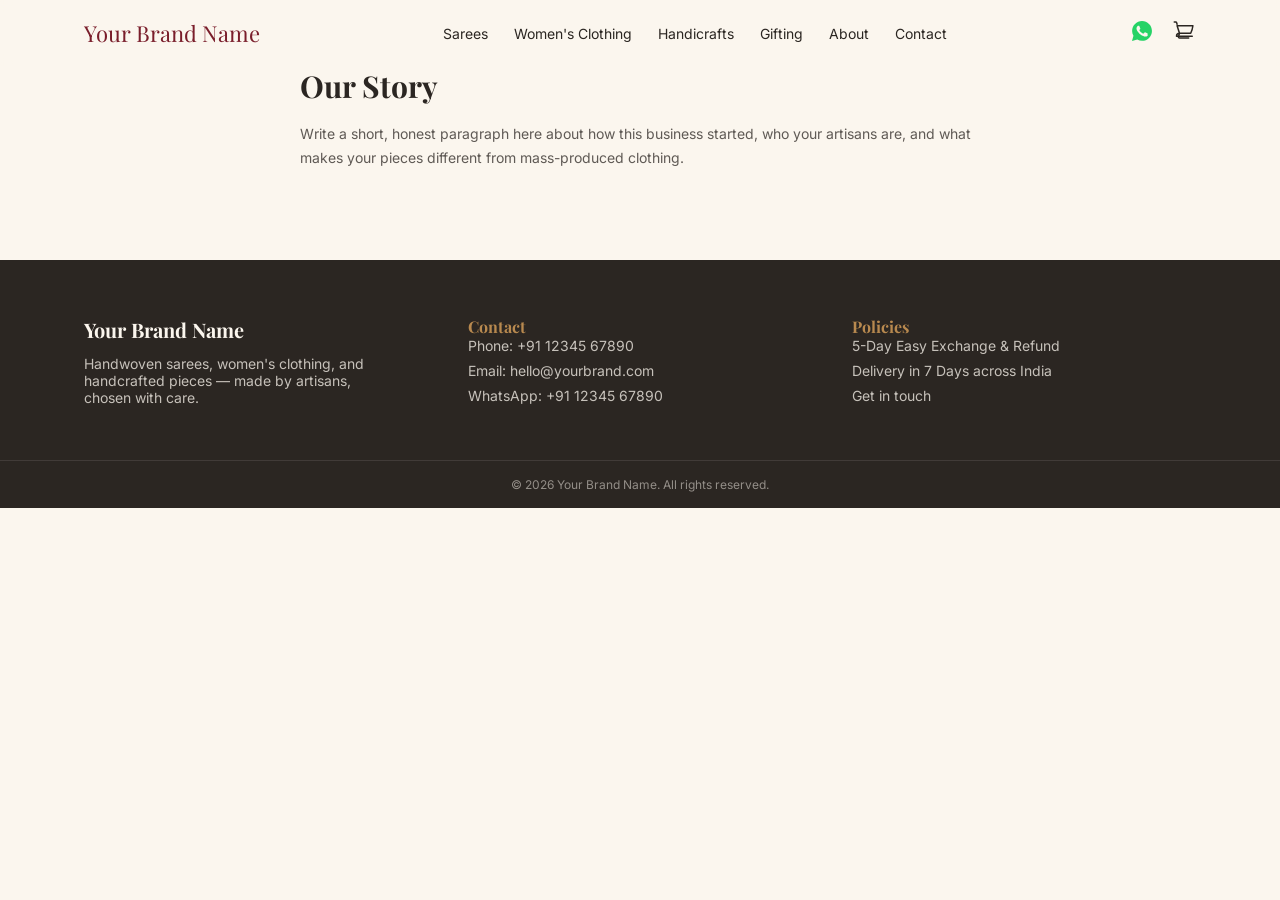
==== about.html @ b7d6f7a0 "Add files via upload" ====
<!DOCTYPE html>
<html lang="en">
<head>
<meta charset="UTF-8" />
<meta name="viewport" content="width=device-width, initial-scale=1.0" />
<title>About | Your Brand Name</title>
<link rel="stylesheet" href="styles.css" />
</head>
<body>

<header id="site-header">
  <div class="container header-inner">
    <a href="index.html" class="brand heading">Your Brand Name</a>
    <nav class="main-nav">
      <a href="sarees.html">Sarees</a>
      <a href="womens-clothing.html">Women's Clothing</a>
      <a href="handicrafts.html">Handicrafts</a>
      <a href="gifting.html">Gifting</a>
      <a href="about.html">About</a>
      <a href="contact.html">Contact</a>
    </nav>
    <div class="header-icons">
      <a class="icon-btn whatsapp" href="https://wa.me/911234567890" target="_blank" rel="noopener" aria-label="Chat on WhatsApp">
        <svg viewBox="0 0 24 24" fill="currentColor"><path d="M12.04 2C6.58 2 2.13 6.45 2.13 11.91c0 1.75.46 3.45 1.32 4.95L2 22l5.29-1.39a9.9 9.9 0 0 0 4.75 1.21h.01c5.46 0 9.9-4.45 9.9-9.91C21.95 6.45 17.5 2 12.04 2Zm5.8 14.14c-.24.68-1.4 1.3-1.93 1.38-.49.08-1.1.11-1.78-.11-.41-.13-.94-.3-1.62-.6-2.85-1.23-4.71-4.09-4.85-4.28-.14-.19-1.16-1.54-1.16-2.94s.73-2.09.99-2.37c.26-.29.56-.36.75-.36h.54c.17 0 .4-.06.63.48.24.56.79 1.94.86 2.08.07.14.11.3.02.49-.09.19-.14.3-.28.46-.14.16-.29.36-.42.48-.14.14-.28.29-.12.57.16.28.7 1.15 1.5 1.86 1.03.92 1.9 1.2 2.18 1.34.28.14.44.11.6-.07.16-.18.68-.79.87-1.06.19-.27.37-.22.62-.13.26.09 1.63.77 1.91.91.28.14.46.21.53.33.07.12.07.68-.17 1.36Z"/></svg>
      </a>
      <a class="icon-btn" href="cart.html" aria-label="Cart" style="position:relative;">
        <svg viewBox="0 0 24 24" fill="none" stroke="currentColor" stroke-width="1.5"><path stroke-linecap="round" stroke-linejoin="round" d="M2.25 3h1.386c.51 0 .955.343 1.087.835l.383 1.437M7.5 14.25a3 3 0 00-3 3h15.75m-12.75-3h11.218c1.121-2.3 1.876-4.865 2.182-7.5H5.106M7.5 14.25L5.106 6.75M7.5 14.25l-1.06 3.53a1 1 0 00.964 1.22h9.29m-9.29 0h9.29"/></svg>
        <span id="cart-badge" class="cart-badge" style="display:none;">0</span>
      </a>
      <button class="menu-toggle" id="menu-toggle" aria-label="Toggle menu">
        <svg viewBox="0 0 24 24" fill="none" stroke="currentColor" width="24" height="24"><path stroke-linecap="round" stroke-width="1.5" d="M4 6h16M4 12h16M4 18h16"/></svg>
      </button>
    </div>
  </div>
  <nav class="mobile-nav" id="mobile-nav">
    <a href="sarees.html">Sarees</a>
    <a href="womens-clothing.html">Women's Clothing</a>
    <a href="handicrafts.html">Handicrafts</a>
    <a href="gifting.html">Gifting</a>
    <a href="about.html">About</a>
    <a href="contact.html">Contact</a>
  </nav>
</header>

<main class="container page-section" style="max-width:720px;">
  <div class="fade-in">
    <h1 class="section-heading">Our Story</h1>
    <!-- TODO: replace with your real story — where you source from, who makes the pieces, why you started this business -->
    <p style="margin-top:16px; font-size:14px; line-height:1.7; color:rgba(43,38,34,0.75);">
      Write a short, honest paragraph here about how this business started, who your artisans are, and what makes your pieces different from mass-produced clothing.
    </p>
  </div>
</main>

<footer>
  <div class="container footer-grid">
    <div>
      <h3 class="heading">Your Brand Name</h3>
      <p style="margin-top:12px; max-width:280px;">Handwoven sarees, women's clothing, and handcrafted pieces — made by artisans, chosen with care.</p>
    </div>
    <div>
      <h4 class="heading">Contact</h4>
      <ul>
        <li>Phone: +91 12345 67890</li>
        <li>Email: hello@yourbrand.com</li>
        <li>WhatsApp: +91 12345 67890</li>
      </ul>
    </div>
    <div>
      <h4 class="heading">Policies</h4>
      <ul>
        <li>5-Day Easy Exchange &amp; Refund</li>
        <li>Delivery in 7 Days across India</li>
        <li><a href="contact.html">Get in touch</a></li>
      </ul>
    </div>
  </div>
  <div class="footer-bottom">© <span id="year"></span> Your Brand Name. All rights reserved.</div>
</footer>

<script src="script.js"></script>
<script>document.getElementById("year").textContent = new Date().getFullYear();</script>
</body>
</html>
---- styles.css ----
@import url('https://fonts.googleapis.com/css2?family=Playfair+Display:wght@500;600;700&family=Inter:wght@400;500;600&display=swap');

:root {
  --ivory: #FBF6EE;
  --maroon: #7A1E2B;
  --maroon-dark: #5C1620;
  --gold: #B8894F;
  --charcoal: #2B2622;
  --whatsapp: #25D366;
}

* { box-sizing: border-box; }

html { scroll-behavior: smooth; }

body {
  margin: 0;
  font-family: 'Inter', sans-serif;
  background: var(--ivory);
  color: var(--charcoal);
}

h1, h2, h3, .heading {
  font-family: 'Playfair Display', serif;
  margin: 0;
}

a { text-decoration: none; color: inherit; }

img { max-width: 100%; display: block; }

.container {
  max-width: 1152px;
  margin: 0 auto;
  padding: 0 20px;
}

/* ---------- Header ---------- */
header {
  position: sticky;
  top: 0;
  z-index: 50;
  background: rgba(251, 246, 238, 0.95);
  backdrop-filter: blur(6px);
  padding: 18px 0;
  transition: padding 0.3s ease, box-shadow 0.3s ease;
}

header.scrolled {
  padding: 8px 0;
  box-shadow: 0 2px 10px rgba(0,0,0,0.06);
}

.header-inner {
  display: flex;
  align-items: center;
  justify-content: space-between;
}

.brand {
  font-size: 22px;
  color: var(--maroon);
  transition: font-size 0.3s ease;
}

header.scrolled .brand { font-size: 18px; }

nav.main-nav {
  display: flex;
  gap: 26px;
  font-size: 14px;
}

.header-icons {
  display: flex;
  align-items: center;
  gap: 18px;
}

.icon-btn { color: var(--charcoal); position: relative; cursor: pointer; }
.icon-btn.whatsapp { color: var(--whatsapp); }
.icon-btn svg { width: 24px; height: 24px; }

.cart-badge {
  position: absolute;
  top: -8px;
  right: -8px;
  background: var(--maroon);
  color: var(--ivory);
  font-size: 10px;
  width: 16px;
  height: 16px;
  border-radius: 50%;
  display: flex;
  align-items: center;
  justify-content: center;
}

.menu-toggle { display: none; background: none; border: none; cursor: pointer; }

.mobile-nav {
  display: none;
  flex-direction: column;
  gap: 14px;
  padding: 16px 20px;
  border-top: 1px solid rgba(0,0,0,0.08);
  background: var(--ivory);
  font-size: 14px;
}

.mobile-nav.open { display: flex; }

@media (max-width: 768px) {
  nav.main-nav { display: none; }
  .menu-toggle { display: block; }
}

/* ---------- Buttons ---------- */
.btn {
  display: inline-flex;
  align-items: center;
  justify-content: center;
  gap: 8px;
  padding: 12px 26px;
  border-radius: 999px;
  font-size: 14px;
  font-weight: 500;
  border: none;
  cursor: pointer;
  transition: all 0.3s ease;
}

.btn-primary { background: var(--maroon); color: var(--ivory); }
.btn-primary:hover { background: var(--maroon-dark); box-shadow: 0 4px 14px rgba(0,0,0,0.15); }

.btn-secondary { background: transparent; color: var(--maroon); border: 1px solid var(--maroon); }
.btn-secondary:hover { background: var(--maroon); color: var(--ivory); }

.btn-gold { background: var(--gold); color: var(--ivory); }
.btn-gold:hover { filter: brightness(0.95); }

.btn-whatsapp { background: var(--whatsapp); color: #fff; }
.btn-whatsapp:hover { transform: scale(1.03); }

/* ---------- Hero ---------- */
.hero {
  position: relative;
  min-height: 80vh;
  display: flex;
  align-items: center;
  justify-content: center;
  text-align: center;
  overflow: hidden;
}

.hero img {
  position: absolute;
  inset: 0;
  width: 100%;
  height: 100%;
  object-fit: cover;
}

.hero::after {
  content: "";
  position: absolute;
  inset: 0;
  background: rgba(43,38,34,0.4);
}

.hero-content {
  position: relative;
  z-index: 1;
  max-width: 720px;
  padding: 0 20px;
  color: var(--ivory);
}

.hero-content h1 {
  font-size: 42px;
  line-height: 1.2;
}

.hero-content p {
  margin-top: 18px;
  font-size: 17px;
  color: rgba(251,246,238,0.9);
}

.hero-actions {
  margin-top: 30px;
  display: flex;
  flex-wrap: wrap;
  gap: 16px;
  justify-content: center;
}

@media (min-width: 768px) {
  .hero-content h1 { font-size: 58px; }
}

/* ---------- Sections ---------- */
section.page-section { padding: 70px 0; }

.section-heading { font-size: 30px; }
.section-sub { margin-top: 8px; font-size: 14px; color: rgba(43,38,34,0.6); }

/* ---------- Fade-in on scroll ---------- */
.fade-in {
  opacity: 0;
  transform: translateY(20px);
  transition: opacity 0.7s ease-out, transform 0.7s ease-out;
}

.fade-in.visible {
  opacity: 1;
  transform: translateY(0);
}

/* ---------- Category tiles ---------- */
.tile-grid {
  display: grid;
  grid-template-columns: repeat(2, 1fr);
  gap: 16px;
}

@media (min-width: 768px) {
  .tile-grid { grid-template-columns: repeat(4, 1fr); gap: 24px; }
}

.tile { display: block; }
.tile-image {
  position: relative;
  aspect-ratio: 3/4;
  overflow: hidden;
  border-radius: 12px;
}
.tile-image img { width: 100%; height: 100%; object-fit: cover; transition: transform 0.5s ease; }
.tile:hover .tile-image img { transform: scale(1.05); }

.tile-label {
  position: relative;
  margin-top: 10px;
  font-size: 14px;
  display: inline-block;
}
.tile-label::after {
  content: "";
  position: absolute;
  left: 0;
  bottom: -4px;
  height: 1px;
  width: 0;
  background: var(--gold);
  transition: width 0.3s ease;
}
.tile:hover .tile-label::after { width: 100%; }

/* ---------- Product grid ---------- */
.product-grid {
  display: grid;
  grid-template-columns: repeat(2, 1fr);
  gap: 24px;
}

@media (min-width: 768px) {
  .product-grid { grid-template-columns: repeat(4, 1fr); }
}

.product-card-image {
  position: relative;
  aspect-ratio: 3/4;
  overflow: hidden;
  border-radius: 12px;
  background: rgba(43,38,34,0.05);
}
.product-card-image img { width: 100%; height: 100%; object-fit: cover; transition: transform 0.5s ease; }
.product-card:hover .product-card-image img { transform: scale(1.05); }

.product-card-body { margin-top: 12px; }
.product-card-name { font-size: 14px; }
.product-card-row {
  margin-top: 6px;
  display: flex;
  align-items: center;
  justify-content: space-between;
}
.product-price { font-size: 14px; font-weight: 500; color: var(--maroon); }
.add-to-cart-link {
  font-size: 12px;
  color: rgba(43,38,34,0.7);
  text-decoration: underline;
  text-decoration-color: var(--gold);
  text-underline-offset: 2px;
  background: none;
  border: none;
  cursor: pointer;
  font-family: inherit;
}
.add-to-cart-link:hover { color: var(--maroon); }

/* ---------- Craftsmanship story (signature moment) ---------- */
.story-section {
  position: relative;
  padding: 110px 0;
  background: var(--charcoal);
  transition: background-color 0.9s ease-out;
  overflow: hidden;
}
.story-section.active { background: var(--maroon); }

.story-grid {
  display: grid;
  gap: 40px;
  align-items: center;
}

@media (min-width: 768px) {
  .story-grid { grid-template-columns: 1fr 1fr; }
}

.story-image {
  position: relative;
  aspect-ratio: 4/3;
  overflow: hidden;
  border-radius: 12px;
}
.story-image img { width: 100%; height: 100%; object-fit: cover; }

.story-text {
  font-size: 30px;
  line-height: 1.4;
  color: var(--ivory);
  opacity: 0;
  transform: translateY(12px);
  transition: opacity 0.9s ease-out, transform 0.9s ease-out;
}
.story-section.active .story-text { opacity: 1; transform: translateY(0); }

.story-sub {
  display: block;
  margin-top: 16px;
  font-size: 16px;
  font-weight: 400;
  color: rgba(251,246,238,0.8);
}

@media (min-width: 768px) {
  .story-text { font-size: 36px; }
}

/* ---------- Gifting callout ---------- */
.gift-box {
  display: grid;
  gap: 40px;
  align-items: center;
  background: rgba(43,38,34,0.05);
  border-radius: 20px;
  padding: 32px;
}

@media (min-width: 768px) {
  .gift-box { grid-template-columns: 1fr 1fr; padding: 56px; }
}

.gift-image {
  position: relative;
  aspect-ratio: 4/3;
  overflow: hidden;
  border-radius: 12px;
}
.gift-image img { width: 100%; height: 100%; object-fit: cover; }

/* ---------- Reviews ---------- */
.review-grid {
  display: grid;
  gap: 24px;
}

@media (min-width: 768px) {
  .review-grid { grid-template-columns: repeat(3, 1fr); }
}

.review-card {
  border: 1px solid rgba(43,38,34,0.1);
  border-radius: 12px;
  padding: 24px;
  height: 100%;
}
.review-quote { font-size: 14px; font-style: italic; color: rgba(43,38,34,0.8); }
.review-name { margin-top: 16px; font-size: 12px; color: rgba(43,38,34,0.5); }

/* ---------- Footer ---------- */
footer {
  margin-top: 90px;
  background: var(--charcoal);
  color: var(--ivory);
  padding: 56px 0 0;
}

.footer-grid {
  display: grid;
  gap: 40px;
}

@media (min-width: 768px) {
  .footer-grid { grid-template-columns: repeat(3, 1fr); }
}

footer h3 { font-size: 20px; }
footer h4 { font-size: 16px; color: var(--gold); margin-bottom: 12px; }
footer p, footer li { font-size: 14px; color: rgba(251,246,238,0.75); }
footer ul { list-style: none; padding: 0; margin: 0; }
footer li { margin-bottom: 8px; }
footer a:hover { color: var(--gold); }

.footer-bottom {
  margin-top: 40px;
  border-top: 1px solid rgba(251,246,238,0.1);
  padding: 16px 0;
  text-align: center;
  font-size: 12px;
  color: rgba(251,246,238,0.5);
}

/* ---------- Forms ---------- */
.form-field {
  width: 100%;
  padding: 12px 16px;
  border: 1px solid rgba(43,38,34,0.2);
  border-radius: 8px;
  font-family: inherit;
  font-size: 14px;
  margin-bottom: 14px;
}
.form-field:focus { outline: none; border-color: var(--maroon); }

/* ---------- Cart page ---------- */
.cart-item {
  display: flex;
  gap: 16px;
  align-items: center;
  border-bottom: 1px solid rgba(43,38,34,0.1);
  padding-bottom: 24px;
  margin-bottom: 24px;
}
.cart-item-image {
  width: 80px;
  height: 96px;
  border-radius: 8px;
  overflow: hidden;
  flex-shrink: 0;
}
.cart-item-image img { width: 100%; height: 100%; object-fit: cover; }
.cart-qty {
  width: 60px;
  padding: 6px 8px;
  border: 1px solid rgba(43,38,34,0.2);
  border-radius: 6px;
  font-family: inherit;
}
.remove-link {
  background: none; border: none; cursor: pointer; font-family: inherit;
  font-size: 12px; color: rgba(43,38,34,0.5); text-decoration: underline;
}
.cart-total-row {
  display: flex; justify-content: space-between; align-items: center;
  margin-top: 24px; font-size: 22px;
}
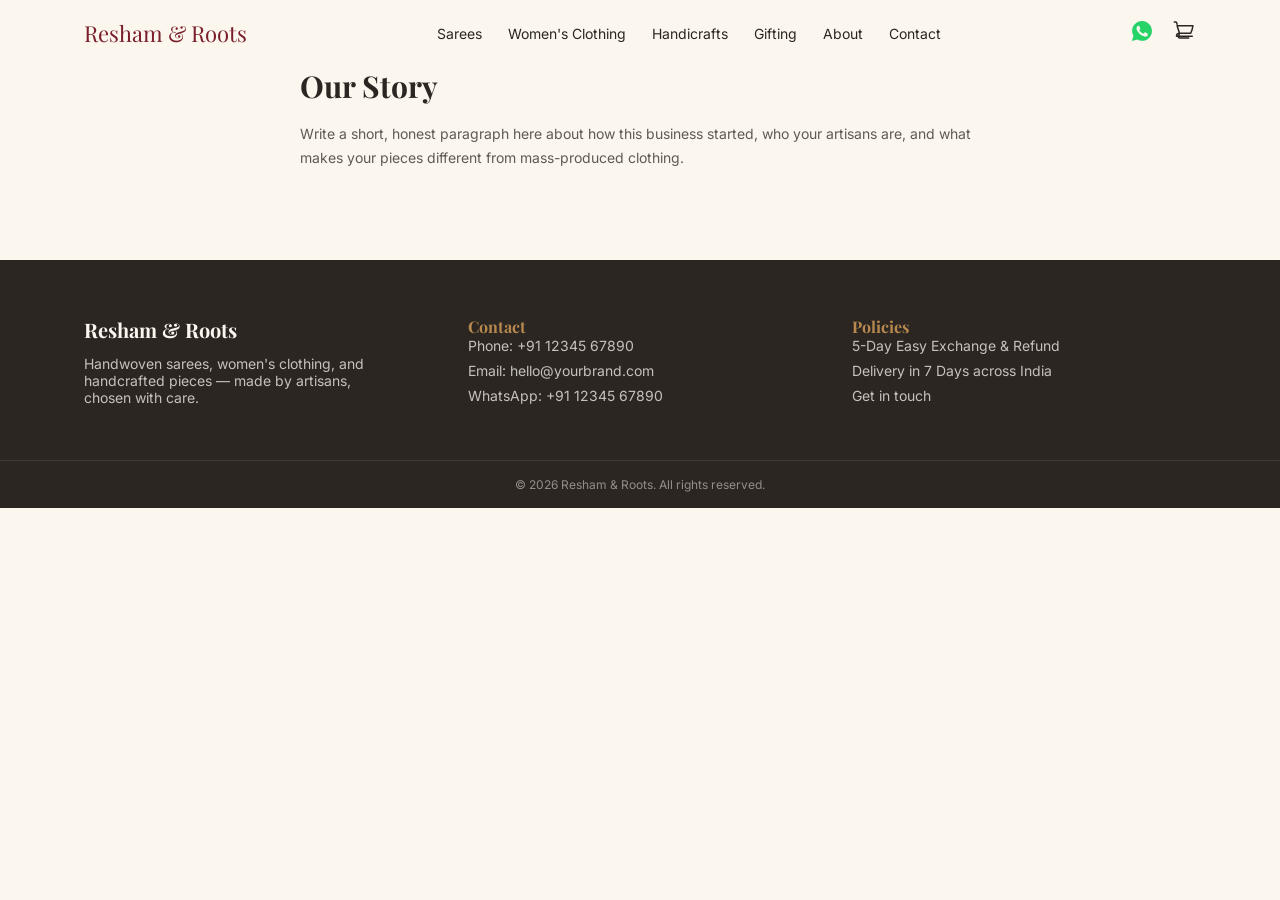
==== commit 76ab00fd: "Add files via upload" ====
--- a/about.html
+++ b/about.html
@@ -3,14 +3,14 @@
 <head>
 <meta charset="UTF-8" />
 <meta name="viewport" content="width=device-width, initial-scale=1.0" />
-<title>About | Your Brand Name</title>
+<title>About | Resham & Roots</title>
 <link rel="stylesheet" href="styles.css" />
 </head>
 <body>
 
 <header id="site-header">
   <div class="container header-inner">
-    <a href="index.html" class="brand heading">Your Brand Name</a>
+    <a href="index.html" class="brand heading">Resham & Roots</a>
     <nav class="main-nav">
       <a href="sarees.html">Sarees</a>
       <a href="womens-clothing.html">Women's Clothing</a>
@@ -55,7 +55,7 @@
 <footer>
   <div class="container footer-grid">
     <div>
-      <h3 class="heading">Your Brand Name</h3>
+      <h3 class="heading">Resham & Roots</h3>
       <p style="margin-top:12px; max-width:280px;">Handwoven sarees, women's clothing, and handcrafted pieces — made by artisans, chosen with care.</p>
     </div>
     <div>
@@ -75,7 +75,7 @@
       </ul>
     </div>
   </div>
-  <div class="footer-bottom">© <span id="year"></span> Your Brand Name. All rights reserved.</div>
+  <div class="footer-bottom">© <span id="year"></span> Resham & Roots. All rights reserved.</div>
 </footer>
 
 <script src="script.js"></script>
